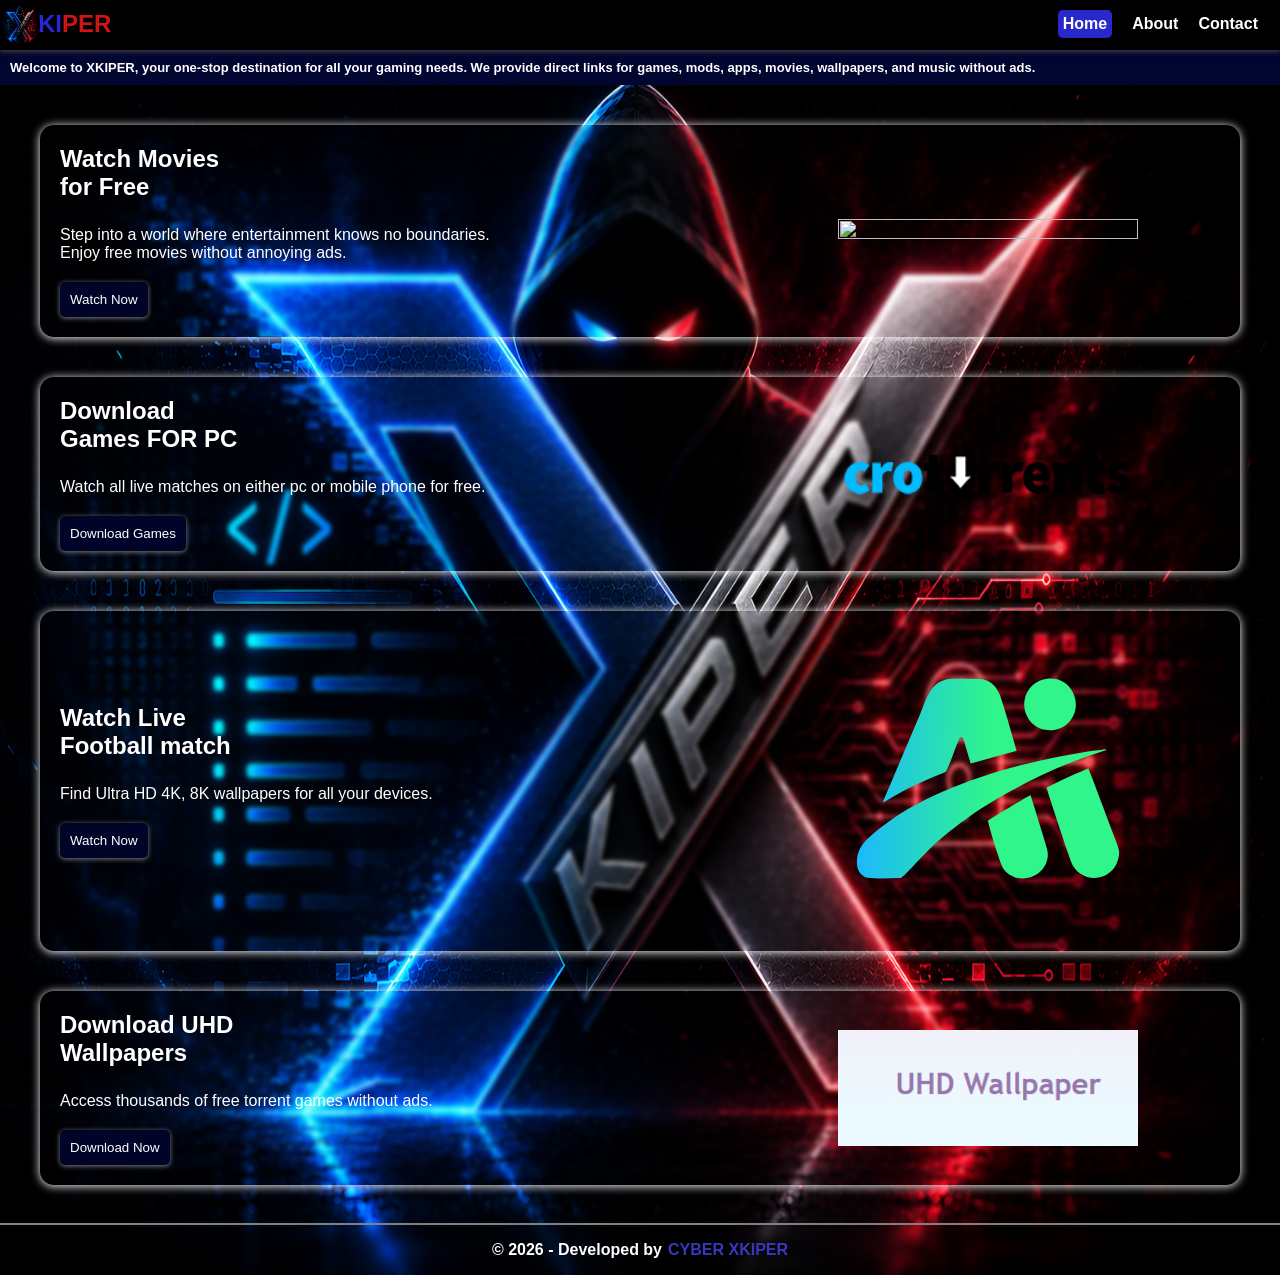
==== index.html @ 321bab9d "Updated Movie site" ====
<!DOCTYPE html>
<html lang="en">
    <head>
        <meta charset="UTF-8">
        <meta name="viewport" content="width=device-width, initial-scale=1.0">
        <title>XKIPER</title>
        <link rel="icon" type="image/x-icon" href="icons/xkiper_favicon.svg">
        <link rel="stylesheet" href="style/navigation.css">
        <link rel="stylesheet" href="style/index.css">
        <script async src="https://www.googletagmanager.com/gtag/js?id=G-BRJ5B4HYMT"></script>
        <script>
        window.dataLayer = window.dataLayer || [];
        function gtag(){dataLayer.push(arguments);}
        gtag('js', new Date());

        gtag('config', 'G-BRJ5B4HYMT');
        </script>
    </head>
    <body>
        <img src="Pics/Xkiper Logo.png" alt="" class="image-container">
        <nav>
            <div class="nav-bar">
                <div class="container">
                    <a href="index.html"><div class="page-name">
                        <img src="Pics/Xkiper Logo.png" class="page-logo" alt="">
                        <h1><span class="first-letters">KI</span><span class="last-letters">PER</span></h1>
                    </div></a>
                    <ul>
                        <li><a href="index.html"><p class="active-page">Home</p></a></li>
                        <li><a href="about.html">About</a></li>
                        <li><a href="contact.html">Contact</a></li>
                    </ul>
                </div>
            </div>
        </nav>
        
        <header>
                    <div class="header-container">            
                        <div class="head-information">
                            <p>Welcome to XKIPER, your one-stop destination for all your gaming needs. We provide direct links
          for games, mods, apps, movies, wallpapers, and music without ads.</p>
                        </div>
                    </div>
        </header>
        <main>
            <div class="main-container">
                <div class="content-container">            
                    <div class="vertical">    
                        <h2>Watch Movies for Free</h2>
                        <div class="information">
                            <p>Step into a world where entertainment knows no boundaries. Enjoy free movies without annoying ads.</p>
                        </div>
                        <div class="button-container">
                            <a href="https://movieboxhd.net/"><button class="buttons">Watch Now</button></a>
                        </div>
                    </div>
                    <div class="image-section">
                        <img src="Pics/cinejoy.svg" alt="" >
                    </div>
                </div>
            </div>
            <div class="main-container">
                <div class="content-container">            
                    <div class="vertical">    
                        <h2>Download Games FOR PC</h2>
                        <div class="information">
                            <p>Watch all live matches on either pc or mobile phone for free.</p>
                        </div>
                        <div class="button-container">
                            <a href="https://crotorrents.com/"><button class="buttons">Download Games</button></a>
                        </div>
                    </div>
                    <div class="image-section">
                        <img src="Pics/crotorrents.png" alt="">
                    </div>
                </div>
            </div>
            <div class="main-container">
                <div class="content-container">            
                    <div class="vertical">    
                        <h2>Watch Live Football match</h2>
                        <div class="information">
                            <p>Find Ultra HD 4K, 8K wallpapers for all your devices.</p>
                        </div>
                        <div class="button-container">
                            <a href="https://www.sportslive.wine/"><button class="buttons">Watch Now</button></a>
                        </div>
                    </div>
                    <div class="image-section">
                        <img class="ball" src="Pics/sportlive.svg" alt="">
                    </div>
                </div>
            </div>
            <div class="main-container">
                <div class="content-container">            
                    <div class="vertical">    
                        <h2>Download UHD Wallpapers</h2>
                        <div class="information">
                            <p>Access thousands of free torrent games without ads.</p>
                        </div>
                        <div class="button-container">
                            <a href="https://www.uhdpaper.com/"><button class="buttons">Download Now</button></a>
                        </div>
                    </div>
                    <div class="image-section">
                        <img src="Pics/UHD-Wallpaper.png" alt="">
                    </div>
                </div>
            </div>
        </main>
        <footer>
            &copy; 2026 - Developed by <a href="about.html" class="me"><span>CYBER XKIPER</a>
        </footer>
    </body>
</html>
---- style/navigation.css ----
*{
    margin: 0;
    padding: 0;

}
body{
    font-family: Arial, Helvetica, sans-serif;
    padding-top:60px;
}
.nav-bar{
    background-color:  transparent;
    backdrop-filter: blur(5px);
    position: fixed;
    left: 0;
    right: 0;
    box-shadow: 0 1px 10px;
    top: 0;
    height: 50px;
    z-index: 999;
}

.container{
    display: flex;
    flex-direction: row;
    justify-content: space-between;
    align-items: center;
    
}

.page-name{
    display: flex;
    align-items: center;
}
ul{
    display: flex;
    list-style-type: none;
    align-items: center;
    margin-right: 12px;
}
li{
    padding: 10px;
    font-weight: bold;
}
.first-letters{
    color:  rgb(39, 39, 211);
}
.last-letters{
    color: rgb(206, 20, 20);
}
.active-page{
    background-color: rgb(40, 40, 204);
    padding: 5px;
    border-radius: 5px;
    font-weight: 700;
}
h1{
    margin: -2px;

}
a{
    text-decoration: none;
    color: white;
}
.page-logo{
    width: 40px;
    height: 40px;
    border-radius: 20px;
    z-index: 2;
}
img{
    width: 100%;
}

:root{
    --primary-color: #000428;
}

footer{
    background-color: #000428;
    height: 50px;
    display: flex;
    align-items: center;
    justify-content: center;
    font-weight: 600;
    border-top: 2px solid gray;
    margin-top: 10px;
    color: white;
    position: absolute;
    bottom: 0;
    left: 0;
    right: 0;
}
.me{
    color: rgb(56, 56, 189);
    margin-left: 6px;
}
---- style/index.css ----
body{
        padding-top: 50px;
        padding-bottom: 50px;
        position: relative;
}
.nav-bar{
        box-shadow: 0 1px 5px rgb(80, 80, 80);
}
.main-container{
        box-shadow: 0 1px 10px;
        border-radius: 14px;
        padding: 20px;
        color: white;
        position: relative;
        backdrop-filter: blur(2px);
        margin: 40px;
        font-weight: 500;
        transition: 0.5s ease;
        height: 100%;
}
.main-container:hover{
        transform: scale(1.02);
        cursor: pointer;
}
main p{
        margin-bottom: 15px;
        max-width: 450px;
}
.image-container{
        position: absolute;
        top: 0;
        left:0;
        right: 0;
        height : 100%;
        z-index: -1;
       
}
body{
        font-family: arial;
        font-weight: 600;
}

.content-container{
        display: flex;
        flex-direction: row;
        justify-content: space-between;
        align-items: center;

}
.vertical{
        display: flex;
        flex-direction: column;
        width: 50%;
        justify-content: space-between;
        margin-right: 20%;
}
.button-container{
        margin-top: 5px;
}
footer{
        background-color: transparent;
        backdrop-filter: blur(5px);
}

.buttons{
        padding: 10px 10px;
        border-radius: 5px;
        border: none;
        background-color: var(--primary-color);
        color: white;
        box-shadow: 0 1px 5px gray;
        transition: 0.5s;
}
header{
        background-color: #010630;
        color: white;
        position: relative;
        left: 0;
        right: 0;
        top: 0;
        margin-bottom: 10px;
        
}
.header-container{
        display: flex;
        flex-direction: column;
        padding: 10px;
        font-size: small;

}
.image-section{
        width: 50%;
        display: flex;
        align-items: center;
        justify-content: center;
        
}
main img{
        width: 100%;
        height: 100%;
        max-height: 300px;
        max-width: 300px;
}
h2{
        margin-bottom: 25px;
        width: 180px;
}

.buttons:hover{
        transform: scale(1.01);
        opacity: 0.8;
        cursor: pointer;
        background: white;
        color: var(--primary-color);
        box-shadow: 0 1px 5px ;
}
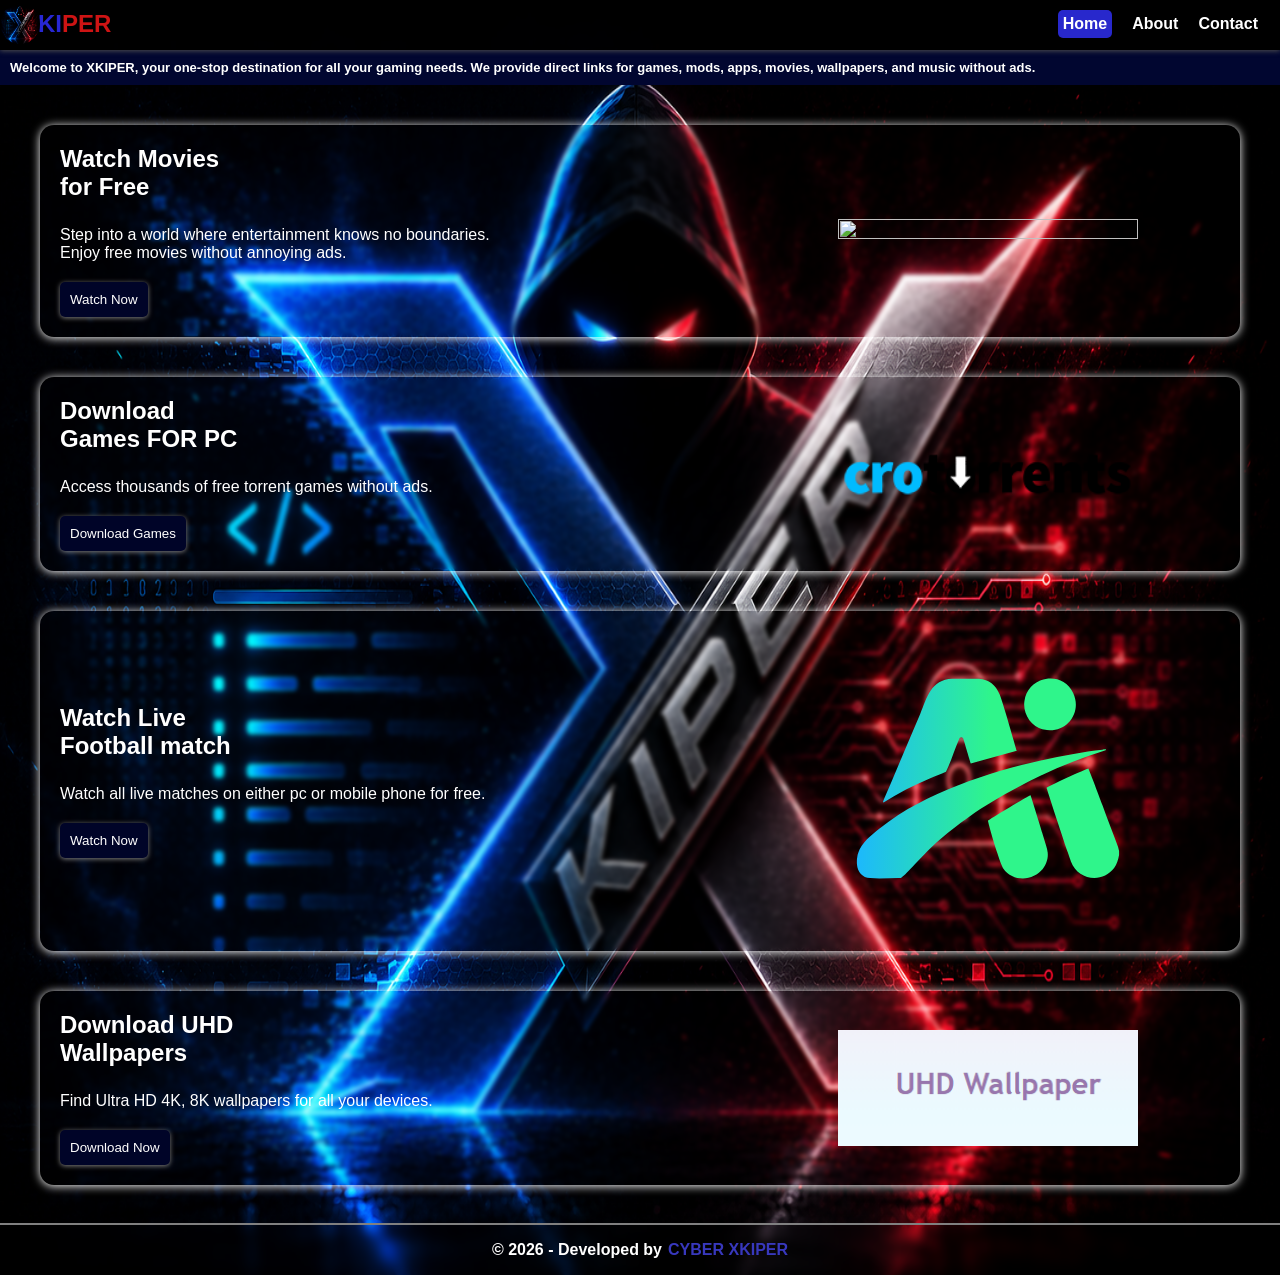
==== commit 50968956: "Updated link description" ====
--- a/index.html
+++ b/index.html
@@ -51,7 +51,7 @@
                             <p>Step into a world where entertainment knows no boundaries. Enjoy free movies without annoying ads.</p>
                         </div>
                         <div class="button-container">
-                            <a href="https://movieboxhd.net/"><button class="buttons">Watch Now</button></a>
+                            <a href="https://cinejoy.to/"><button class="buttons">Watch Now</button></a>
                         </div>
                     </div>
                     <div class="image-section">
@@ -64,7 +64,7 @@
                     <div class="vertical">    
                         <h2>Download Games FOR PC</h2>
                         <div class="information">
-                            <p>Watch all live matches on either pc or mobile phone for free.</p>
+                            <p>Access thousands of free torrent games without ads.</p>
                         </div>
                         <div class="button-container">
                             <a href="https://crotorrents.com/"><button class="buttons">Download Games</button></a>
@@ -80,7 +80,7 @@
                     <div class="vertical">    
                         <h2>Watch Live Football match</h2>
                         <div class="information">
-                            <p>Find Ultra HD 4K, 8K wallpapers for all your devices.</p>
+                            <p>Watch all live matches on either pc or mobile phone for free.</p>
                         </div>
                         <div class="button-container">
                             <a href="https://www.sportslive.wine/"><button class="buttons">Watch Now</button></a>
@@ -96,7 +96,7 @@
                     <div class="vertical">    
                         <h2>Download UHD Wallpapers</h2>
                         <div class="information">
-                            <p>Access thousands of free torrent games without ads.</p>
+                            <p>Find Ultra HD 4K, 8K wallpapers for all your devices.</p>
                         </div>
                         <div class="button-container">
                             <a href="https://www.uhdpaper.com/"><button class="buttons">Download Now</button></a>
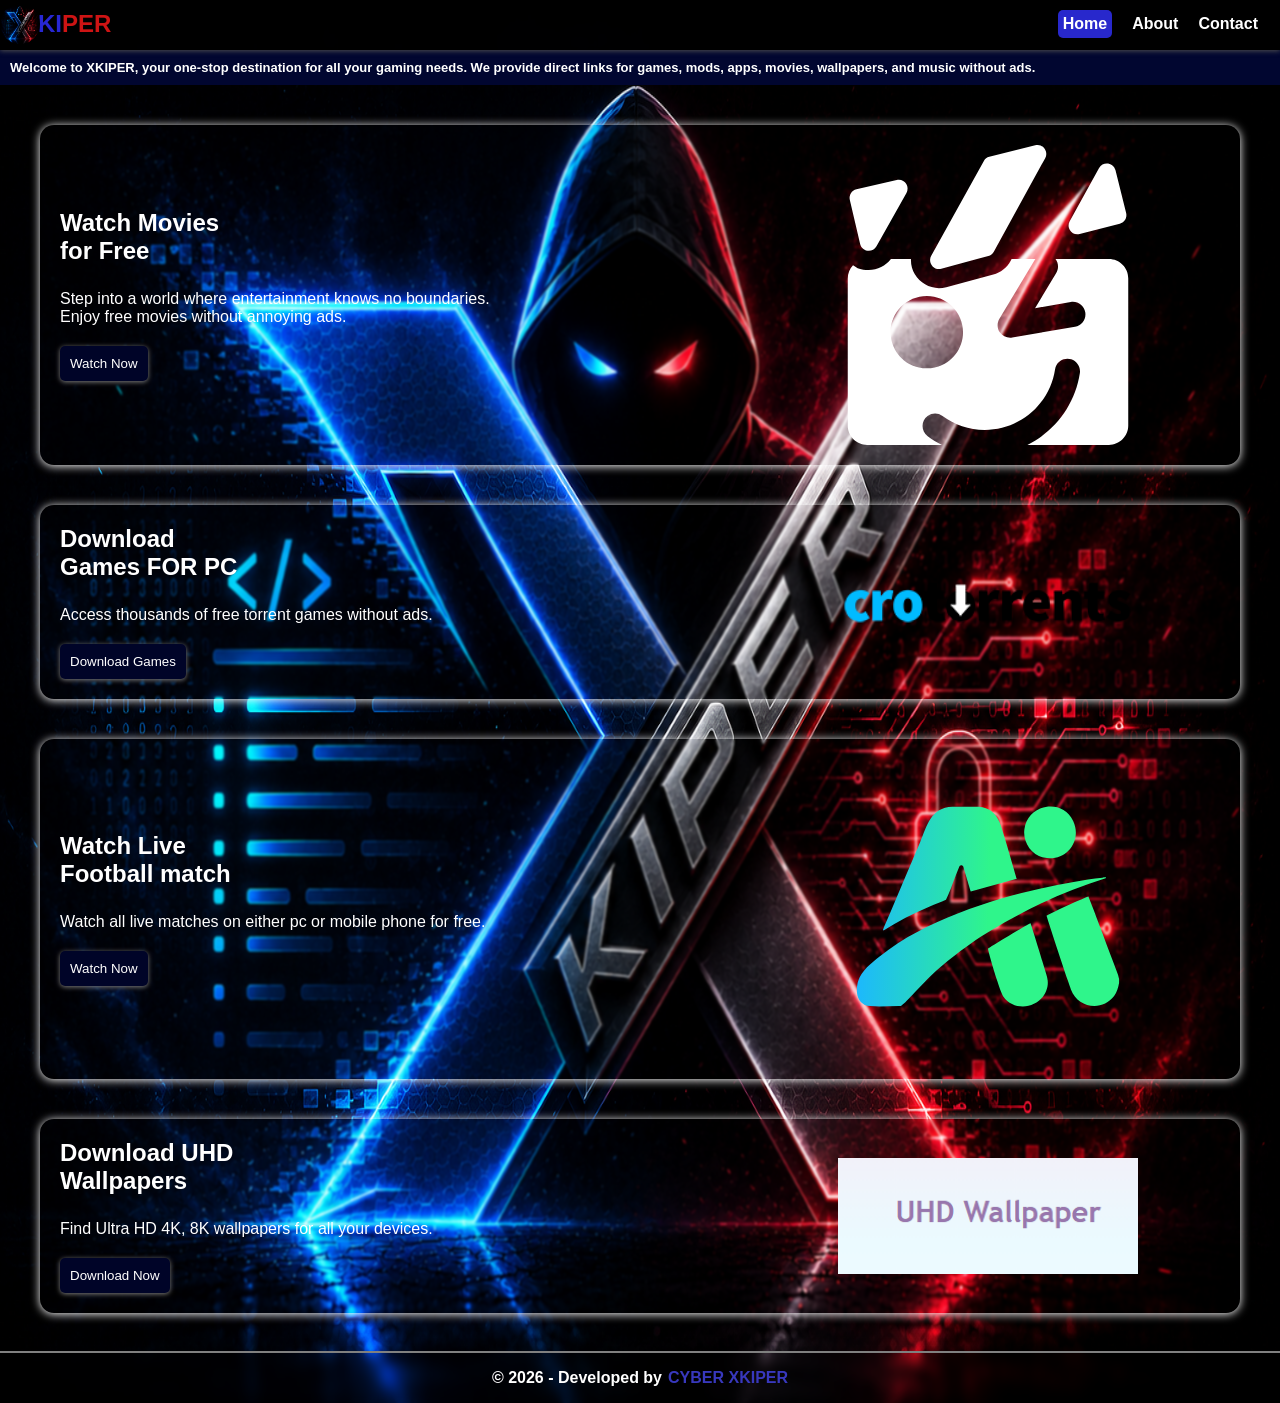
==== commit 1ac91a6d: "Added JavaScript for code html code generation" ====
--- a/index.html
+++ b/index.html
@@ -42,74 +42,11 @@
                         </div>
                     </div>
         </header>
-        <main>
-            <div class="main-container">
-                <div class="content-container">            
-                    <div class="vertical">    
-                        <h2>Watch Movies for Free</h2>
-                        <div class="information">
-                            <p>Step into a world where entertainment knows no boundaries. Enjoy free movies without annoying ads.</p>
-                        </div>
-                        <div class="button-container">
-                            <a href="https://cinejoy.to/"><button class="buttons">Watch Now</button></a>
-                        </div>
-                    </div>
-                    <div class="image-section">
-                        <img src="Pics/cinejoy.svg" alt="" >
-                    </div>
-                </div>
-            </div>
-            <div class="main-container">
-                <div class="content-container">            
-                    <div class="vertical">    
-                        <h2>Download Games FOR PC</h2>
-                        <div class="information">
-                            <p>Access thousands of free torrent games without ads.</p>
-                        </div>
-                        <div class="button-container">
-                            <a href="https://crotorrents.com/"><button class="buttons">Download Games</button></a>
-                        </div>
-                    </div>
-                    <div class="image-section">
-                        <img src="Pics/crotorrents.png" alt="">
-                    </div>
-                </div>
-            </div>
-            <div class="main-container">
-                <div class="content-container">            
-                    <div class="vertical">    
-                        <h2>Watch Live Football match</h2>
-                        <div class="information">
-                            <p>Watch all live matches on either pc or mobile phone for free.</p>
-                        </div>
-                        <div class="button-container">
-                            <a href="https://www.sportslive.wine/"><button class="buttons">Watch Now</button></a>
-                        </div>
-                    </div>
-                    <div class="image-section">
-                        <img class="ball" src="Pics/sportlive.svg" alt="">
-                    </div>
-                </div>
-            </div>
-            <div class="main-container">
-                <div class="content-container">            
-                    <div class="vertical">    
-                        <h2>Download UHD Wallpapers</h2>
-                        <div class="information">
-                            <p>Find Ultra HD 4K, 8K wallpapers for all your devices.</p>
-                        </div>
-                        <div class="button-container">
-                            <a href="https://www.uhdpaper.com/"><button class="buttons">Download Now</button></a>
-                        </div>
-                    </div>
-                    <div class="image-section">
-                        <img src="Pics/UHD-Wallpaper.png" alt="">
-                    </div>
-                </div>
-            </div>
-        </main>
+        <main></main>
         <footer>
             &copy; 2026 - Developed by <a href="about.html" class="me"><span>CYBER XKIPER</a>
         </footer>
     </body>
+    <script src="script/data.js"></script>
+    <script src="script/index.js"></script>
 </html>
--- a/style/index.css
+++ b/style/index.css
@@ -12,7 +12,7 @@
         padding: 20px;
         color: white;
         position: relative;
-        backdrop-filter: blur(2px);
+        backdrop-filter: blur(0.8px);
         margin: 40px;
         font-weight: 500;
         transition: 0.5s ease;
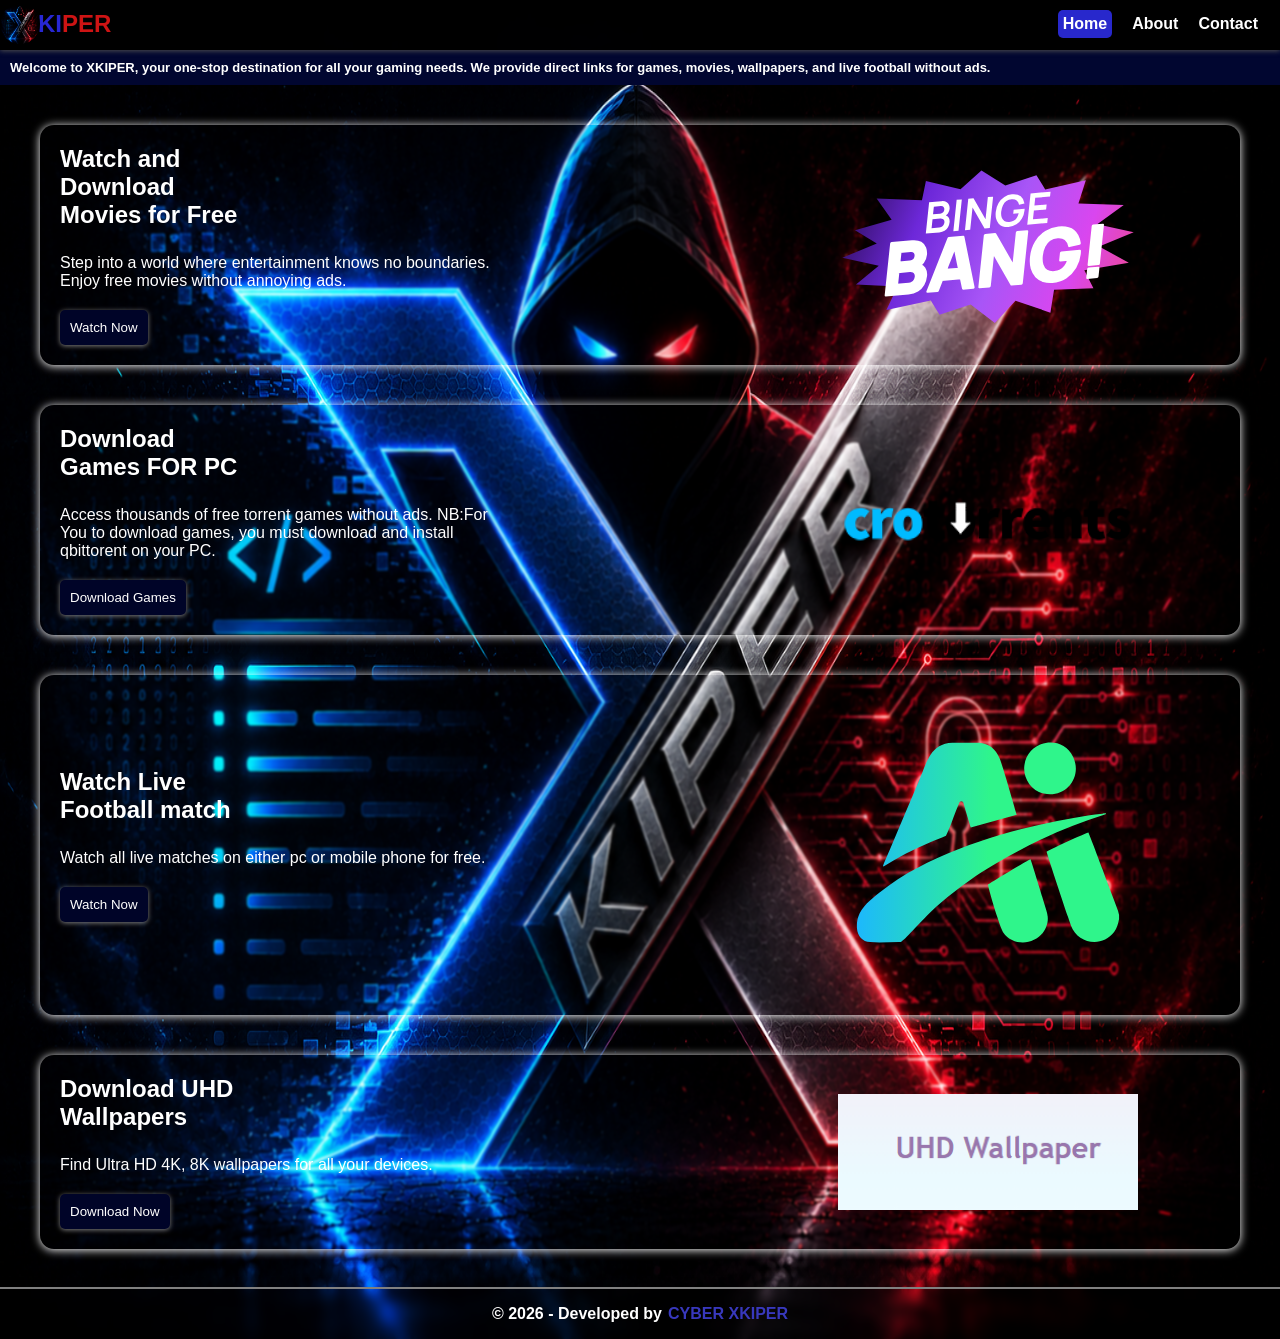
==== commit 0cc28677: "Edit site details" ====
--- a/index.html
+++ b/index.html
@@ -4,7 +4,7 @@
         <meta charset="UTF-8">
         <meta name="viewport" content="width=device-width, initial-scale=1.0">
         <title>XKIPER</title>
-        <link rel="icon" type="image/x-icon" href="icons/xkiper_favicon.svg">
+        <link rel="icon" type="image/x-icon" href="icons/xkiper_favicon_circular.png">
         <link rel="stylesheet" href="style/navigation.css">
         <link rel="stylesheet" href="style/index.css">
         <script async src="https://www.googletagmanager.com/gtag/js?id=G-BRJ5B4HYMT"></script>
@@ -38,7 +38,7 @@
                     <div class="header-container">            
                         <div class="head-information">
                             <p>Welcome to XKIPER, your one-stop destination for all your gaming needs. We provide direct links
-          for games, mods, apps, movies, wallpapers, and music without ads.</p>
+          for games, movies, wallpapers, and live football without ads.</p>
                         </div>
                     </div>
         </header>
